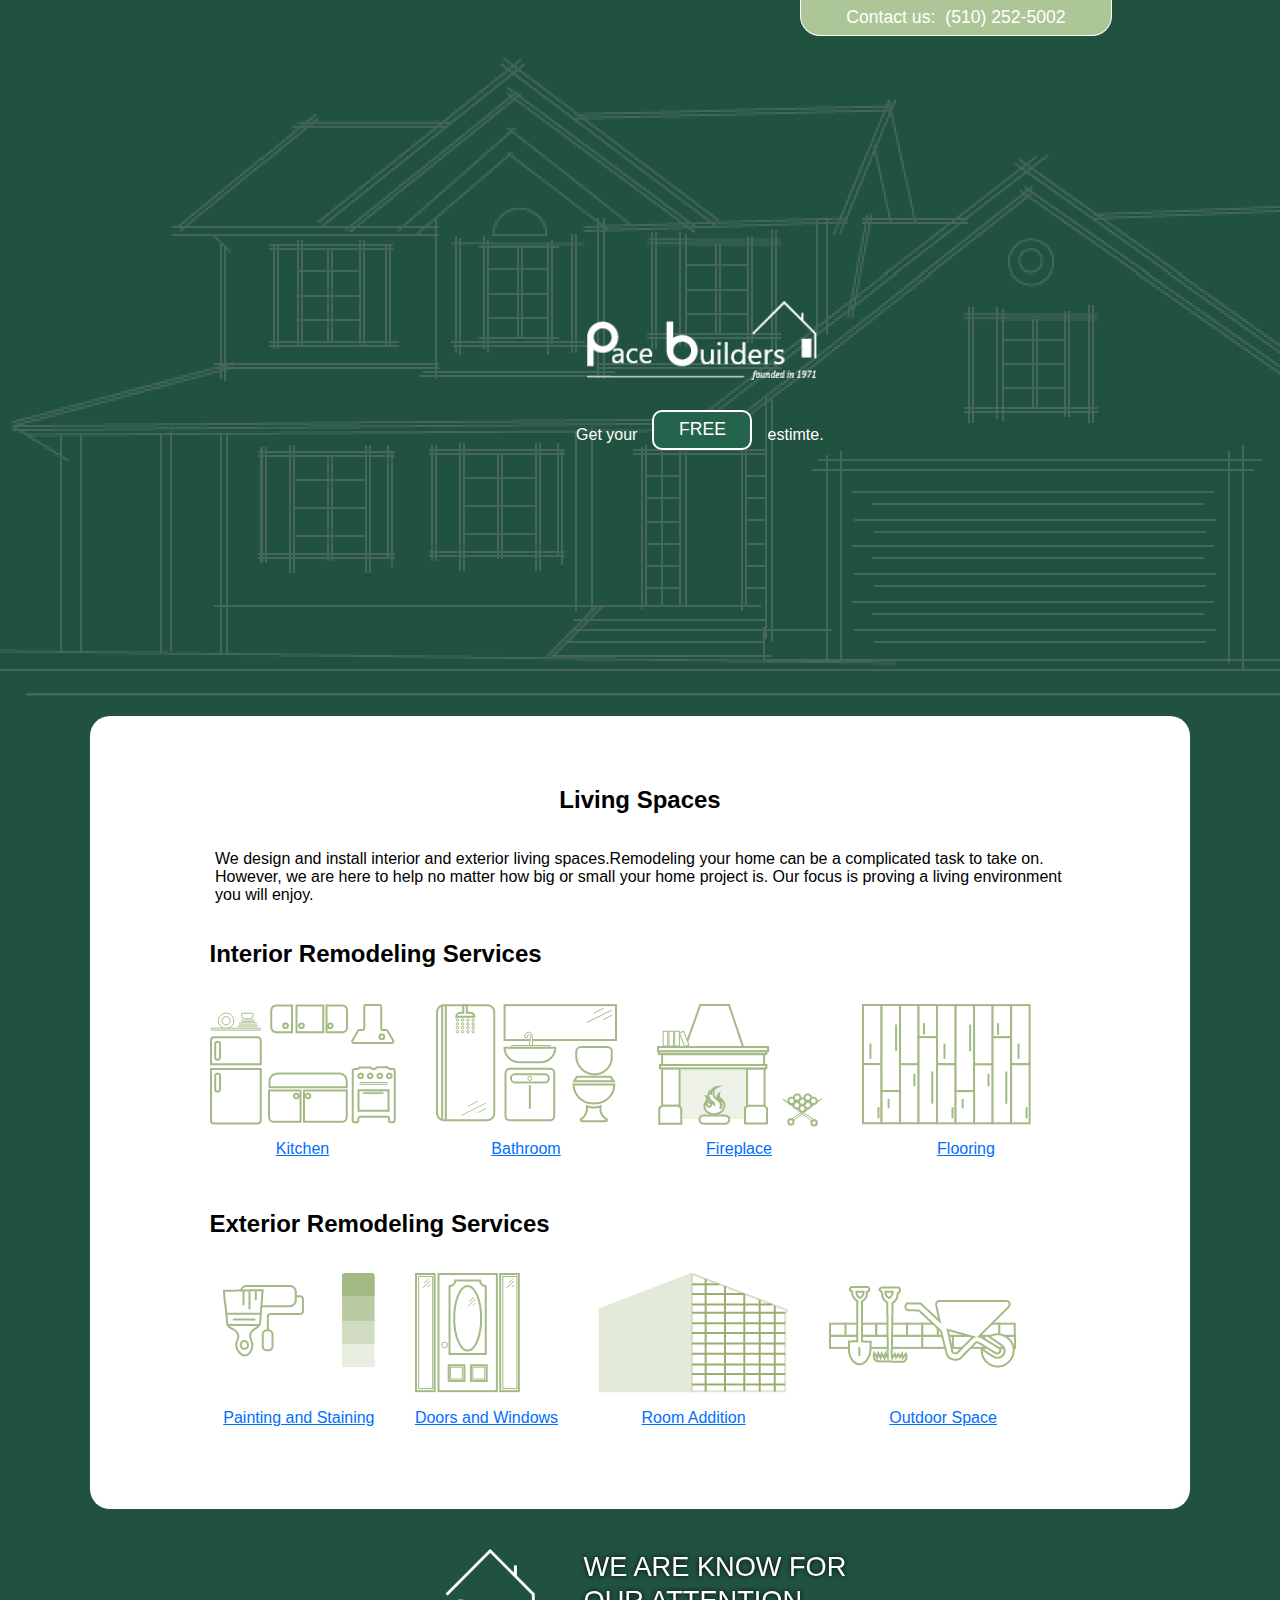
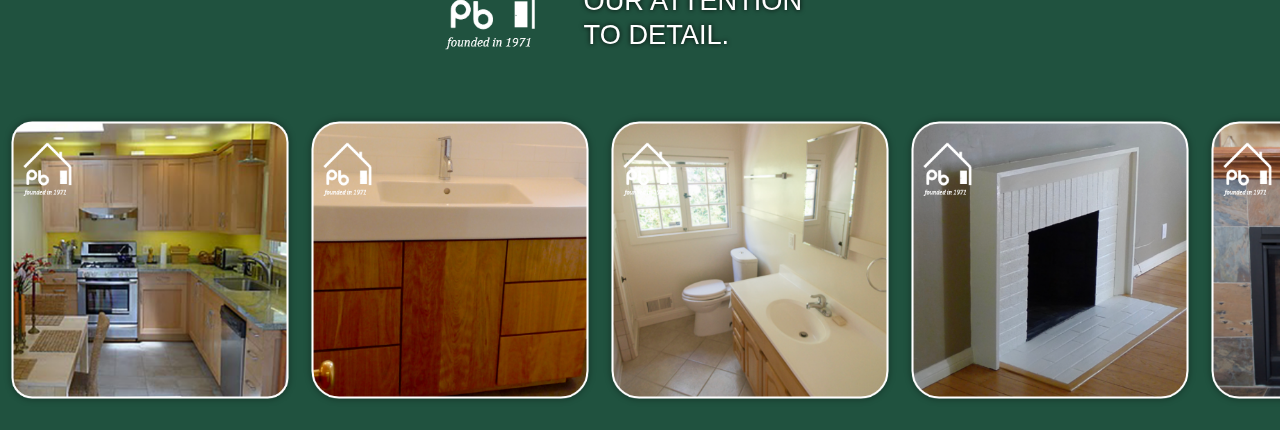
==== index.html @ 943c428e "initial commit" ====
<!DOCTYPE html>
<html lang="en">

<head>
    <meta charset="UTF-8" />
    <meta name="viewport" content="width=device-width, initial-scale=1.0" />
    <title>Pace builders</title>
    <link rel="shortcut icon" type="imgage/png" href="Assets/favIcon.ico" />
    <link rel="stylesheet" href="styles.css" />
    <script src="script.js" async></script>
</head>

<body>

    <div class="phone-container">
        <p>Contact us:</p>
        <a href="tel:(510) 252-5002">
            <p>(510) 252-5002</p>
        </a>

    </div>
    <header>
        <div class="background-Image">
            <picture>
                <source media="(min-width: 1200px)" srcset="Assets/backgroundImgL.png" />
                <img src="Assets/backgroundImage.png" alt="" />
            </picture>
        </div>
        <div class="header-container">
            <h1>Pace Builders</h1>
            <div class="logo-container">
                <img src="Assets/logoImage.png" alt="" />
                <div class="estimate-container">
                    <p>Get your</p>
                    <button> <a
                            href="mailto:website@luiedesign.com?subject=Remodeling Services&body=Hello, Miles I have a question about">FREE</a>
                    </button>
                    <p>estimte.</p>
                </div>
            </div>
        </div>
    </header>
    <main>
        <section>
            <div class="services-container" id="allServices">
                <h2>Living Spaces</h2>
                <p>We design and install interior and exterior living spaces.Remodeling your home can be a complicated
                    task to take on. However, we are here to help no matter how big or small your home project is. Our
                    focus is proving a living environment you will enjoy.</p>
                <div class="serviceOptions-container">


                    <h2>Interior Remodeling Services</h2>
                    <ul class="interExterior-container">
                        <li>
                            <img src=" Assets/interiorImg1.png" alt="">
                            <h3 onclick=" kitchenServices()">Kitchen</h3>

                        </li>
                        <li>
                            <img src="Assets/interiorImg2.png" alt="">
                            <h3 onclick="bathroomServices()">Bathroom</h3>
                        </li>
                        <li>
                            <img src="Assets/interiorImg3.png" alt="">
                            <h3 onclick=" fireplaceServices()">Fireplace</h3>

                        </li>
                        <li>
                            <img src="Assets/interiorImg4.png" alt="">
                            <h3 onclick=" flooringServices()">Flooring</h3>

                        </li>

                    </ul>

                    <h2>Exterior Remodeling Services</h2>

                    <ul class="interExterior-container">

                        <li>
                            <img src="Assets/exteriorImg1.png" alt="">
                            <h3 onclick=" paintingServices()">Painting and Staining</h3>

                        </li>
                        <li>
                            <img src="Assets/exteriorImg2.png" alt="">

                            <h3 onclick=" doorsWindowsServices()">Doors and Windows</h3>

                        </li>
                        <li>
                            <img src="Assets/exteriorImg3.png" alt="">
                            <h3 onclick=" roomAdditionServices()">Room Addition</h3>

                        </li>
                        <li>
                            <img src="Assets/exteriorImg4.png" alt="">

                            <h3 onclick=" outdoorSpaceServices()">Outdoor Space</h3>

                        </li>

                    </ul>

                </div>

            </div>
        </section>
        <section>

            <div class="serviceList-container" id="listOfAllServices">
                <ul>
                    <li id="kitchenItem">
                        <h4 onclick="hideKitchen()"> &#60 Kitchen Remodeling</h4>
                        <img src="Assets/Gallery/galleryImg1.png" alt="">
                        <div class="info-container">
                            <h5>Services</h5>
                            <p>Pace Builders, Inc. is here to take your remodeling or new construction project, from
                                just a vision into reality. While we work closely with the architect and designers,
                                however as the client, you, can take on the designer/ project manager role, especially
                                if you have a complete vision for the project. We understand the construction project is
                                your vision and our goal it to help you to create what you desire. Pace Builders strives
                                to provide every client with exceptional work, as well as create the space that you had
                                dreamed of.</p>
                            <h5>Process</h5>
                            <p>Pace Builders believes in helping clients through the intimidating process of designing,
                                permitting, zoning, and budgeting the construction project is a priority. We strive to
                                create cost transparency though out the project. The invoice provided for each project
                                includes information about the numbers of employees on the job, their work logs, and a
                                clear copy of all materials used on the project. This insure the client has the complete
                                breakdown of the project’s cost.</p>
                            <h5>Time and Materials VS Fixed Cost</h5>

                            <p>Contractors often give quotes for their services based on a fixed-cost basis. For a
                                contractor, this means the client carries all risk. If a contractor underestimates
                                the quote, there are ways to cut materials and/or labor costs that would be
                                invisible to the client. If a contractor overestimates they have no obligation to
                                any pass savings on to you. No one wants a contractor to pocket a bonus at your
                                expense..</p>
                        </div>

                        <div class="contactUs-container">
                            <p>Have any questiong? We are here to help.</p>
                            <div class="pointOfContact-container">
                                <img src="Assets/milesImg.png" alt="">
                                <div>
                                    <p>General Manager</p>
                                    <p>Miles Williams</p>
                                    <p>Age: 27</p>
                                </div>
                            </div>

                            <div class="emailCall-container">
                                <a href="mailto:miles@pacebuilders.net?subject=Kitchen Services&body=Hello, Miles">
                                    <button>Email</button>
                                </a>
                                <a href="tel:(510) 252-5002">
                                    <button>Call: (510) 252-5002</button>
                                </a>
                            </div>
                        </div>
                    </li>

                    <li id="bathroom">
                        <h4 onclick="hideBathroom()"> &#60 Bathroom Remodeling</h4>
                        <img src="Assets/Gallery/galleryImg3.png" alt="">
                        <div class="info-container">
                            <h5>Services</h5>
                            <p>Pace Builders, Inc. is here to take your remodeling or new construction project, from
                                just a vision into reality. While we work closely with the architect and designers,
                                however as the client, you, can take on the designer/ project manager role, especially
                                if you have a complete vision for the project. We understand the construction project is
                                your vision and our goal it to help you to create what you desire. Pace Builders strives
                                to provide every client with exceptional work, as well as create the space that you had
                                dreamed of.</p>
                            <h5>Process</h5>
                            <p>Pace Builders believes in helping clients through the intimidating process of designing,
                                permitting, zoning, and budgeting the construction project is a priority. We strive to
                                create cost transparency though out the project. The invoice provided for each project
                                includes information about the numbers of employees on the job, their work logs, and a
                                clear copy of all materials used on the project. This insure the client has the complete
                                breakdown of the project’s cost.</p>
                            <h5>Time and Materials VS Fixed Cost</h5>

                            <p>Contractors often give quotes for their services based on a fixed-cost basis. For a
                                contractor, this means the client carries all risk. If a contractor underestimates
                                the quote, there are ways to cut materials and/or labor costs that would be
                                invisible to the client. If a contractor overestimates they have no obligation to
                                any pass savings on to you. No one wants a contractor to pocket a bonus at your
                                expense..</p>
                        </div>

                        <div class="contactUs-container">
                            <p>Have any questiong? We are here to help.</p>
                            <div class="pointOfContact-container">
                                <img src="Assets/milesImg.png" alt="">
                                <div>
                                    <p>General Manager</p>
                                    <p>Miles Williams</p>
                                    <p>Age: 27</p>
                                </div>
                            </div>

                            <div class="emailCall-container">
                                <a href="mailto:miles@pacebuilders.net?subject=Bathroom Services&body=Hello, Miles">
                                    <button>Email</button>
                                </a>
                                <a href="tel:(510) 252-5002">
                                    <button>Call: (510) 252-5002</button>
                                </a>
                            </div>
                        </div>
                    </li>

                    <li id="fireplace">
                        <h4 onclick="hidefireplace()"> &#60 Fireplace Remodeling</h4>
                        <img src="Assets/Gallery/galleryImg10.png" alt="">
                        <div class="info-container">
                            <h5>Services</h5>
                            <p>Pace Builders, Inc. is here to take your remodeling or new construction project, from
                                just a vision into reality. While we work closely with the architect and designers,
                                however as the client, you, can take on the designer/ project manager role, especially
                                if you have a complete vision for the project. We understand the construction project is
                                your vision and our goal it to help you to create what you desire. Pace Builders strives
                                to provide every client with exceptional work, as well as create the space that you had
                                dreamed of.</p>
                            <h5>Process</h5>
                            <p>Pace Builders believes in helping clients through the intimidating process of designing,
                                permitting, zoning, and budgeting the construction project is a priority. We strive to
                                create cost transparency though out the project. The invoice provided for each project
                                includes information about the numbers of employees on the job, their work logs, and a
                                clear copy of all materials used on the project. This insure the client has the complete
                                breakdown of the project’s cost.</p>
                            <h5>Time and Materials VS Fixed Cost</h5>

                            <p>Contractors often give quotes for their services based on a fixed-cost basis. For a
                                contractor, this means the client carries all risk. If a contractor underestimates
                                the quote, there are ways to cut materials and/or labor costs that would be
                                invisible to the client. If a contractor overestimates they have no obligation to
                                any pass savings on to you. No one wants a contractor to pocket a bonus at your
                                expense..</p>
                        </div>

                        <div class="contactUs-container">
                            <p>Have any questiong? We are here to help.</p>
                            <div class="pointOfContact-container">
                                <img src="Assets/milesImg.png" alt="">
                                <div>
                                    <p>General Manager</p>
                                    <p>Miles Williams</p>
                                    <p>Age: 27</p>
                                </div>
                            </div>

                            <div class="emailCall-container">
                                <a href="mailto:miles@pacebuilders.net?subject=Fireplace Services&body=Hello, Miles">
                                    <button>Email</button>
                                </a>
                                <a href="tel:(510) 252-5002">
                                    <button>Call: (510) 252-5002</button>
                                </a>
                            </div>
                        </div>
                    </li>

                    <li id="flooring">
                        <h4 onclick="hideflooring()"> &#60 Flooring Remodeling</h4>
                        <img src="Assets/Gallery/galleryImg8.png" alt="">
                        <div class="info-container">
                            <h5>Services</h5>
                            <p>Pace Builders, Inc. is here to take your remodeling or new construction project, from
                                just a vision into reality. While we work closely with the architect and designers,
                                however as the client, you, can take on the designer/ project manager role, especially
                                if you have a complete vision for the project. We understand the construction project is
                                your vision and our goal it to help you to create what you desire. Pace Builders strives
                                to provide every client with exceptional work, as well as create the space that you had
                                dreamed of.</p>
                            <h5>Process</h5>
                            <p>Pace Builders believes in helping clients through the intimidating process of designing,
                                permitting, zoning, and budgeting the construction project is a priority. We strive to
                                create cost transparency though out the project. The invoice provided for each project
                                includes information about the numbers of employees on the job, their work logs, and a
                                clear copy of all materials used on the project. This insure the client has the complete
                                breakdown of the project’s cost.</p>
                            <h5>Time and Materials VS Fixed Cost</h5>

                            <p>Contractors often give quotes for their services based on a fixed-cost basis. For a
                                contractor, this means the client carries all risk. If a contractor underestimates
                                the quote, there are ways to cut materials and/or labor costs that would be
                                invisible to the client. If a contractor overestimates they have no obligation to
                                any pass savings on to you. No one wants a contractor to pocket a bonus at your
                                expense..</p>
                        </div>

                        <div class="contactUs-container">
                            <p>Have any questiong? We are here to help.</p>
                            <div class="pointOfContact-container">
                                <img src="Assets/milesImg.png" alt="">
                                <div>
                                    <p>General Manager</p>
                                    <p>Miles Williams</p>
                                    <p>Age: 27</p>
                                </div>
                            </div>

                            <div class="emailCall-container">
                                <a href="mailto:miles@pacebuilders.net?subject=Flooring Services&body=Hello, Miles">
                                    <button>Email</button>
                                </a>
                                <a href="tel:(510) 252-5002">
                                    <button>Call: (510) 252-5002</button>
                                </a>
                            </div>
                        </div>
                    </li>

                    <li id="painting">
                        <h4 onclick="hidePainting()"> &#60 Painting and Stainning</h4>
                        <img src="Assets/Gallery/galleryImg15.png" alt="">
                        <div class="info-container">
                            <h5>Services</h5>
                            <p>Pace Builders, Inc. is here to take your remodeling or new construction project, from
                                just a vision into reality. While we work closely with the architect and designers,
                                however as the client, you, can take on the designer/ project manager role, especially
                                if you have a complete vision for the project. We understand the construction project is
                                your vision and our goal it to help you to create what you desire. Pace Builders strives
                                to provide every client with exceptional work, as well as create the space that you had
                                dreamed of.</p>
                            <h5>Process</h5>
                            <p>Pace Builders believes in helping clients through the intimidating process of designing,
                                permitting, zoning, and budgeting the construction project is a priority. We strive to
                                create cost transparency though out the project. The invoice provided for each project
                                includes information about the numbers of employees on the job, their work logs, and a
                                clear copy of all materials used on the project. This insure the client has the complete
                                breakdown of the project’s cost.</p>
                            <h5>Time and Materials VS Fixed Cost</h5>

                            <p>Contractors often give quotes for their services based on a fixed-cost basis. For a
                                contractor, this means the client carries all risk. If a contractor underestimates
                                the quote, there are ways to cut materials and/or labor costs that would be
                                invisible to the client. If a contractor overestimates they have no obligation to
                                any pass savings on to you. No one wants a contractor to pocket a bonus at your
                                expense..</p>
                        </div>

                        <div class="contactUs-container">
                            <p>Have any questiong? We are here to help.</p>
                            <div class="pointOfContact-container">
                                <img src="Assets/milesImg.png" alt="">
                                <div>
                                    <p>General Manager</p>
                                    <p>Miles Williams</p>
                                    <p>Age: 27</p>
                                </div>
                            </div>

                            <div class="emailCall-container">
                                <a
                                    href="mailto:miles@pacebuilders.net?subject=Painting and Stainning Services&body=Hello, Miles">
                                    <button>Email</button>
                                </a>
                                <a href="tel:(510) 252-5002">
                                    <button>Call: (510) 252-5002</button>
                                </a>
                            </div>
                        </div>
                    </li>

                    <li id="doorsWindows">
                        <h4 onclick="hideDoorsWindows()"> &#60 Doors and Windows</h4>
                        <img src="Assets/Gallery/galleryImg9.png" alt="">
                        <div class="info-container">
                            <h5>Services</h5>
                            <p>Pace Builders, Inc. is here to take your remodeling or new construction project, from
                                just a vision into reality. While we work closely with the architect and designers,
                                however as the client, you, can take on the designer/ project manager role, especially
                                if you have a complete vision for the project. We understand the construction project is
                                your vision and our goal it to help you to create what you desire. Pace Builders strives
                                to provide every client with exceptional work, as well as create the space that you had
                                dreamed of.</p>
                            <h5>Process</h5>
                            <p>Pace Builders believes in helping clients through the intimidating process of designing,
                                permitting, zoning, and budgeting the construction project is a priority. We strive to
                                create cost transparency though out the project. The invoice provided for each project
                                includes information about the numbers of employees on the job, their work logs, and a
                                clear copy of all materials used on the project. This insure the client has the complete
                                breakdown of the project’s cost.</p>
                            <h5>Time and Materials VS Fixed Cost</h5>

                            <p>Contractors often give quotes for their services based on a fixed-cost basis. For a
                                contractor, this means the client carries all risk. If a contractor underestimates
                                the quote, there are ways to cut materials and/or labor costs that would be
                                invisible to the client. If a contractor overestimates they have no obligation to
                                any pass savings on to you. No one wants a contractor to pocket a bonus at your
                                expense..</p>
                        </div>

                        <div class="contactUs-container">
                            <p>Have any questiong? We are here to help.</p>
                            <div class="pointOfContact-container">
                                <img src="Assets/milesImg.png" alt="">
                                <div>
                                    <p>Title: Contractor</p>
                                    <p>Name: Miles</p>
                                    <p>Age: 27</p>
                                </div>
                            </div>

                            <div class="emailCall-container">
                                <a
                                    href="mailto:miles@pacebuilders.net?subject=Doors and Windows Services&body=Hello, Miles">
                                    <button>Email</button>
                                </a>
                                <a href="tel:(510) 252-5002">
                                    <button>Call: (510) 252-5002</button>
                                </a>
                            </div>
                        </div>
                    </li>

                    <li id="roomAddition">
                        <h4 onclick="hideRoomAddition()"> &#60 Room Addition</h4>
                        <img src="Assets/Gallery/galleryImg12.png" alt="">
                        <div class="info-container">
                            <h5>Services</h5>
                            <p>Pace Builders, Inc. is here to take your remodeling or new construction project, from
                                just a vision into reality. While we work closely with the architect and designers,
                                however as the client, you, can take on the designer/ project manager role, especially
                                if you have a complete vision for the project. We understand the construction project is
                                your vision and our goal it to help you to create what you desire. Pace Builders strives
                                to provide every client with exceptional work, as well as create the space that you had
                                dreamed of.</p>
                            <h5>Process</h5>
                            <p>Pace Builders believes in helping clients through the intimidating process of designing,
                                permitting, zoning, and budgeting the construction project is a priority. We strive to
                                create cost transparency though out the project. The invoice provided for each project
                                includes information about the numbers of employees on the job, their work logs, and a
                                clear copy of all materials used on the project. This insure the client has the complete
                                breakdown of the project’s cost.</p>
                            <h5>Time and Materials VS Fixed Cost</h5>

                            <p>Contractors often give quotes for their services based on a fixed-cost basis. For a
                                contractor, this means the client carries all risk. If a contractor underestimates
                                the quote, there are ways to cut materials and/or labor costs that would be
                                invisible to the client. If a contractor overestimates they have no obligation to
                                any pass savings on to you. No one wants a contractor to pocket a bonus at your
                                expense..</p>
                        </div>

                        <div class="contactUs-container">
                            <p>Have any questiong? We are here to help.</p>
                            <div class="pointOfContact-container">
                                <img src="Assets/milesImg.png" alt="">
                                <div>
                                    <p>Title: Contractor</p>
                                    <p>Name: Miles</p>
                                    <p>Age: 27</p>
                                </div>
                            </div>

                            <div class="emailCall-container">
                                <a
                                    href="mailto:miles@pacebuilders.net?subject=Room Addition Services&body=Hello, Miles">
                                    <button>Email</button>
                                </a>
                                <a href="tel:(510) 252-5002">
                                    <button>Call: (510) 252-5002</button>
                                </a>
                            </div>
                        </div>
                    </li>

                    <li id="outdoorSpace">
                        <h4 onclick="hideOutdoorSpace()"> &#60 Outdoor Space</h4>
                        <img src="Assets/Gallery/galleryImg7.png" alt="">
                        <div class="info-container">
                            <h5>Services</h5>
                            <p>Pace Builders, Inc. is here to take your remodeling or new construction project, from
                                just a vision into reality. While we work closely with the architect and designers,
                                however as the client, you, can take on the designer/ project manager role, especially
                                if you have a complete vision for the project. We understand the construction project is
                                your vision and our goal it to help you to create what you desire. Pace Builders strives
                                to provide every client with exceptional work, as well as create the space that you had
                                dreamed of.</p>
                            <h5>Process</h5>
                            <p>Pace Builders believes in helping clients through the intimidating process of designing,
                                permitting, zoning, and budgeting the construction project is a priority. We strive to
                                create cost transparency though out the project. The invoice provided for each project
                                includes information about the numbers of employees on the job, their work logs, and a
                                clear copy of all materials used on the project. This insure the client has the complete
                                breakdown of the project’s cost.</p>
                            <h5>Time and Materials VS Fixed Cost</h5>

                            <p>Contractors often give quotes for their services based on a fixed-cost basis. For a
                                contractor, this means the client carries all risk. If a contractor underestimates
                                the quote, there are ways to cut materials and/or labor costs that would be
                                invisible to the client. If a contractor overestimates they have no obligation to
                                any pass savings on to you. No one wants a contractor to pocket a bonus at your
                                expense..</p>
                        </div>

                        <div class="contactUs-container">
                            <p>Have any questiong? We are here to help.</p>
                            <div class="pointOfContact-container">
                                <img src="Assets/milesImg.png" alt="">
                                <div>
                                    <p>Title: Contractor</p>
                                    <p>Name: Miles</p>
                                    <p>Age: 27</p>
                                </div>
                            </div>

                            <div class="emailCall-container">
                                <a
                                    href="mailto:miles@pacebuilders.net?subject=Outdoor Space Services&body=Hello, Miles">
                                    <button>Email</button>
                                </a>
                                <a href="tel:(510) 252-5002">
                                    <button>Call: (510) 252-5002</button>
                                </a>
                            </div>
                        </div>
                    </li>

                </ul>
            </div>

        </section>

        <aside>
            <div class="marketing-container">
                <div class="marketing-wrapper">
                    <img src="Assets/logoImgS.png" alt="">
                </div>

                <div class="text-container">
                    <p>WE ARE KNOW FOR</p>
                    <p>OUR ATTENTION</p>
                    <p>TO DETAIL.</p>
                </div>
            </div>
        </aside>

        <section>

            <div class="gallery-container">
                <ul>
                    <li><img src="Assets/Gallery/galleryImg1.png" alt=""></li>
                    <li><img src="Assets/Gallery/galleryImg2.png" alt=""></li>
                    <li><img src="Assets/Gallery/galleryImg3.png" alt=""></li>
                    <li><img src="Assets/Gallery/galleryImg4.png" alt=""></li>
                    <li><img src="Assets/Gallery/galleryImg5.png" alt=""></li>
                    <li><img src="Assets/Gallery/galleryImg6.png" alt=""></li>
                    <li><img src="Assets/Gallery/galleryImg7.png" alt=""></li>
                    <li><img src="Assets/Gallery/galleryImg8.png" alt=""></li>
                    <li><img src="Assets/Gallery/galleryImg9.png" alt=""></li>
                    <li><img src="Assets/Gallery/galleryImg10.png" alt=""></li>
                    <li><img src="Assets/Gallery/galleryImg11.png" alt=""></li>
                    <li><img src="Assets/Gallery/galleryImg12.png" alt=""></li>
                    <li><img src="Assets/Gallery/galleryImg13.png" alt=""></li>
                    <li><img src="Assets/Gallery/galleryImg14.png" alt=""></li>
                    <li><img src="Assets/Gallery/galleryImg15.png" alt=""></li>
                    <li><img src="Assets/Gallery/galleryImg16.png" alt=""></li>
                    <li><img src="Assets/Gallery/galleryImg17.png" alt=""></li>
                    <li><img src="Assets/Gallery/galleryImg18.png" alt=""></li>
                    <li><img src="Assets/Gallery/galleryImg19.png" alt=""></li>
                    <li><img src="Assets/Gallery/galleryImg20.png" alt=""></li>

                </ul>

            </div>

        </section>
    </main>
    <footer></footer>
</body>

</html>
---- styles.css ----
body {
  margin: 0;
  font: 1em sans-serif;
  background: #20523f;
}

h1 {
  display: none;
}

ul {
  padding: 0;
  list-style: none;
}

::-webkit-scrollbar {
  display: none;
}

.phone-container {
  display: none;
  grid-template-columns: auto auto;
  column-gap: 10px;
  grid-template-rows: 25px;
  max-width: 300px;
  position: sticky;
  top: 0;
  left: 0;
  padding: 5px;
  background: #adc698;
  z-index: 20;
  color: white;
  margin: 0 auto;
  align-items: center;
  justify-content: center;
  border-radius: 0 0 20px 20px;
  font-size: 1.1em;
  border-bottom: solid white 1px;
  border-right: solid white 1px;
  border-left: solid white 1px;
  cursor: pointer;
}

.phone-container a {
  color: white;
  text-decoration: none;
}

a {
  margin: 0;
  padding: 0;
  text-decoration: none;
}

/*Header Styles------------------------------------------------->*/

header {
  display: grid;
  position: sticky;
  background: #20523f;
  top: 0;
  left: 0;
  z-index: 0;
  align-items: center;
  margin-top: 20px;
  margin-bottom: 20px;
}

.header-container {
  position: relative;
  justify-content: center;
}

.background-Image {
  grid-column: 1/2;
  grid-row: 1/2;
}

.background-Image img {
  width: 100%;
  display: grid;
  margin: 0 auto;
}

.header-container {
  grid-column: 1/2;
  grid-row: 1/2;
}

.logo-container {
  display: grid;
  justify-content: center;
  align-self: center;
  max-height: 150px;
  padding: 30px;
}

.logo-container img {
  justify-self: center;
  width: 150px;
}

.estimate-container {
  display: grid;
  grid-template-columns: 1fr 1.7fr 1fr;
  padding-top: 30px;
  justify-content: center;
}

.estimate-container :first-child {
  text-align: right;
  padding-right: 7px;
  color: white;
}

.estimate-container :last-child {
  text-align: left;
  padding-left: 7px;
  color: white;
}

.estimate-container button {
  color: white;
  background: #25644c;
  border: 2px white solid;
  width: 100px;
  height: 40px;
  font-size: 1.1em;
  margin: 0 auto;
  border-radius: 10px;
  cursor: pointer;
}

/*Main Styles------------------------------------>*/
main {
  position: relative;
  z-index: 1;
}

.services-container {
  display: grid;
  background: white;
  border-radius: 20px;
  max-width: 1000px;
  margin: 0 auto;
}

.services-container h2,
.services-container p {
  padding: 0 20px;
}

.services-container h3 {
  color: rgb(0, 110, 255);
  font-weight: normal;
  text-decoration: underline;
  font-size: 1em;
  cursor: pointer;
  text-align: center;
  white-space: nowrap;
}

.services-container p {
  max-width: 850px;
}

.serviceOptions-container {
  display: grid;
}

.interExterior-container {
  display: flex;
  overflow-y: hidden;
  overflow-x: scroll;
  scrollbar-width: none;
}

.interExterior-container li {
  display: grid;
  grid-template-rows: 120px;
  margin: 0 20px;
  align-self: center;
}

.serviceOptions-container ul :last-child :first-child {
  padding-right: 40px;
}

@media screen and (min-width: 1000px) {
  .services-container {
    padding: 50px;
    justify-items: center;
  }

  .background-Image img {
    width: auto;
  }

  .logo-container img {
    width: 230px;
  }

  .interExterior-container {
    justify-content: center;
  }

  .phone-container {
    margin: 0;
    top: 0;
    left: 62.5%;
  }
}

/*Aside Styles---------------------->*/

aside {
  background: #20523f;
}

.marketing-container {
  display: grid;
  padding: 40px 10px;
  display: grid;
  justify-content: center;
  max-width: 450px;
  justify-items: center;
  margin: 0 auto;
}

aside img {
  width: 90px;
}

.text-container {
  color: white;
}

.text-container p {
  margin: 2px;
  font-size: 1.7em;
  text-shadow: 0 0 5px black;
}

@media screen and (min-width: 1000px) {
  .marketing-container {
    display: grid;
    grid-template-columns: 1fr 2fr;
  }

  .phone-container {
    display: grid;
  }
}

.gallery-container {
  display: grid;
  background: #20523f;
  justify-content: center;
  width: auto;
}

.gallery-container ul {
  display: flex;
  float: left;
  overflow-y: hidden;
  overflow-x: scroll;
}

.gallery-container img {
  max-width: 300px;
}

/* @media screen and (min-width: 750px) {
    .gallery-container ul {
        display: grid;
        grid-template-columns: 1fr 1fr 1fr;
    }
}

@media screen and (min-width: 1100px) {
    .gallery-container ul {
        display: grid;
        grid-template-columns: 1fr 1fr 1fr 1fr;
    }
} */

/*List of services----------------------------------------------------------------->*/

.serviceList-container {
  display: none;
  padding: 20px;
  border-radius: 20px;
  background: white;
  max-width: 1100px;
  margin: 0 auto;
  align-items: center;
}

.serviceList-container ul li {
  display: none;
}

.serviceList-container h4 {
  cursor: pointer;
  color: #adc698;
  font-weight: normal;
  font-size: 1.2em;
}

.serviceList-container ul img {
  display: block;
  width: 400px;
}

.info-container {
  display: grid;
  padding: 10px;

  grid-template-rows: 45px auto 45px auto 45px auto;
}

.info-container h5 {
  font-size: 1.3em;
  margin-bottom: 0;
}

.contactUs-container {
  display: grid;
  padding: 20px;
  row-gap: 10px;
  border-radius: 22px;
  max-width: 250px;
  border: solid 1px rgba(0, 0, 0, 0.376);
  margin: 0 auto;
}

.pointOfContact-container {
  position: relative;
  display: grid;
  grid-template-columns: 1fr 1.3fr;
  justify-items: left;
  align-items: center;
}

.contactUs-container p {
  font-size: 0.8em;
  font: normal;
}

.pointOfContact-container img {
  max-width: 90px;
}

.emailCall-container {
  display: grid;
  column-gap: 10px;
  grid-template-columns: 1fr 2fr;
  justify-items: left;
}

.emailCall-container a :first-child {
  background: #adc698;
  border: none;
  color: white;
  padding: 7px 20px;
  font-size: 1em;
  border-radius: 20px;
}

.emailCall-container :last-of-type :last-child {
  background: white;
  border: none;
  font-size: 1em;
  color: #adc698;
  padding: 0;
  padding-top: 7px;
}

@media screen and (min-width: 1100px) {
  .serviceList-container li {
    display: grid;
    grid-template-columns: 1fr 2fr;
  }

  .info-container {
    grid-column: 2/3;
    grid-row: 1/4;
    padding: 50px;
  }
}
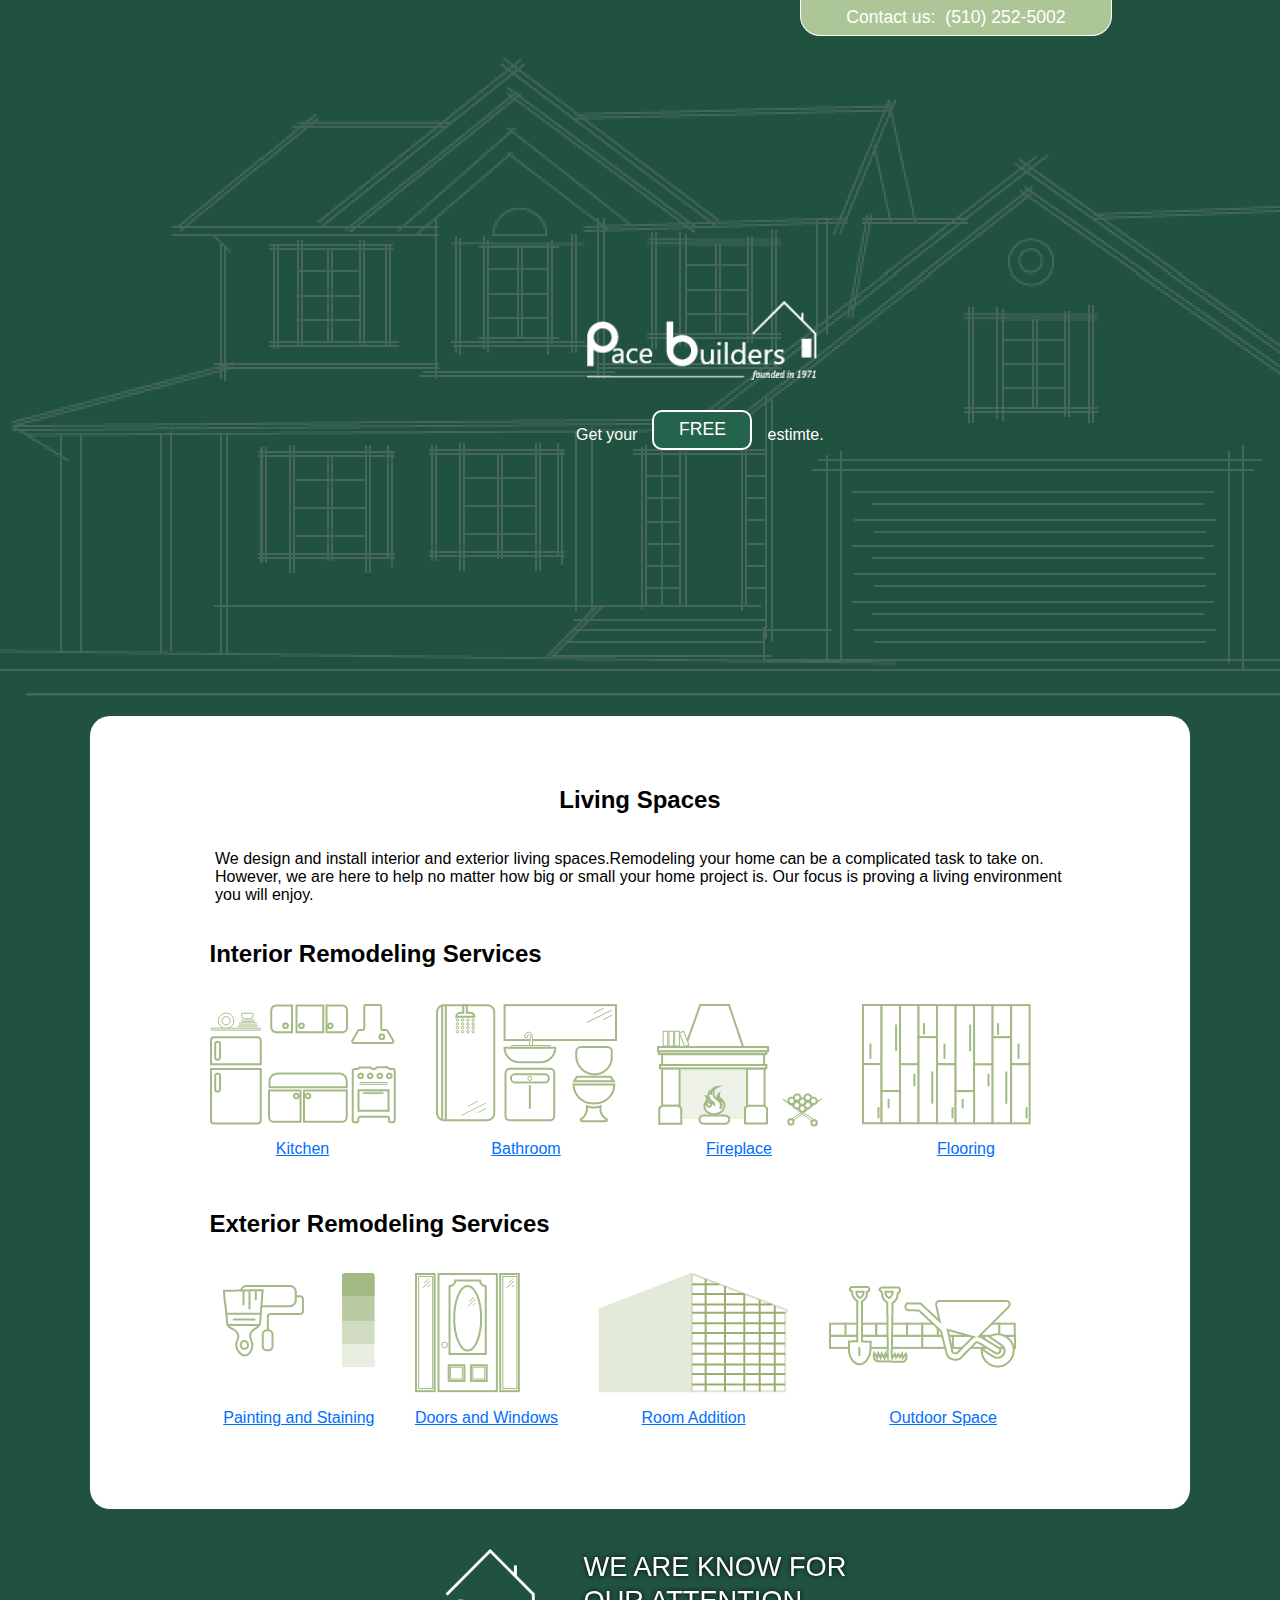
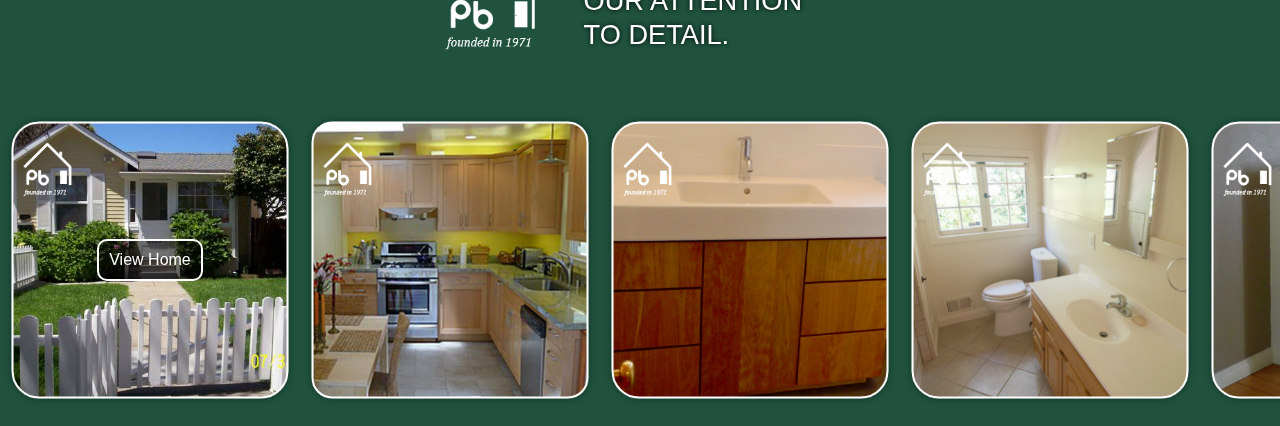
==== commit ad848440: "project1" ====
--- a/index.html
+++ b/index.html
@@ -546,6 +546,10 @@
 
             <div class="gallery-container">
                 <ul>
+                    <li>
+                        <img src="Assets/Gallery/galleryImg20.png" alt="">
+                        <a href="/Remodled1.html">View Home</a>
+                    </li>
                     <li><img src="Assets/Gallery/galleryImg1.png" alt=""></li>
                     <li><img src="Assets/Gallery/galleryImg2.png" alt=""></li>
                     <li><img src="Assets/Gallery/galleryImg3.png" alt=""></li>
--- a/styles.css
+++ b/styles.css
@@ -266,8 +266,27 @@
   overflow-x: scroll;
 }
 
+.gallery-container ul li {
+  display: grid;
+  justify-items: center;
+  align-items: center;
+  
+}
+
 .gallery-container img {
   max-width: 300px;
+  grid-row: 1/2;
+  grid-column: 1/2;
+}
+
+.gallery-container a {
+  color: white;
+  grid-row: 1/2;
+  grid-column: 1/2;
+  background: rgba(0, 0, 0, 0.494);
+  border-radius: 10px;
+  padding: 10px;
+  border: white solid 2px;
 }
 
 /* @media screen and (min-width: 750px) {
@@ -388,3 +407,5 @@
     padding: 50px;
   }
 }
+
+
